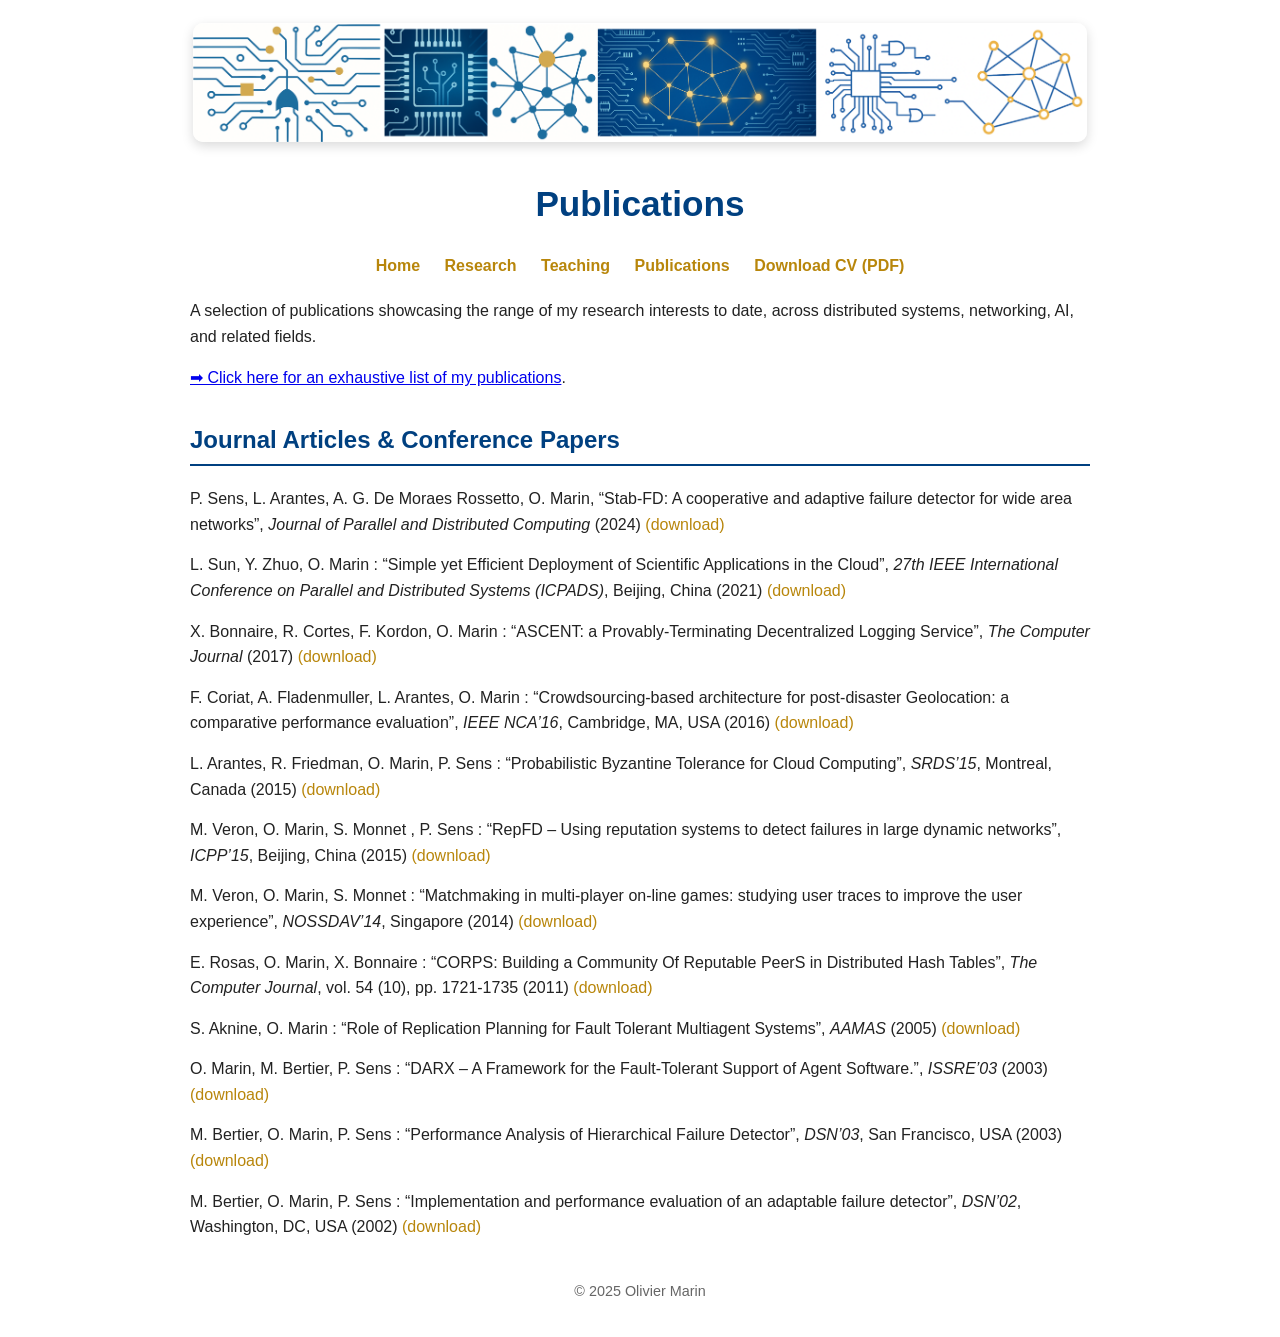
==== publications.html @ efd32a75 "Add files via upload" ====
<!DOCTYPE html>
<html lang="en">
<head>
  <meta charset="UTF-8">
  <title>Olivier Marin – Publications</title>
  <link rel="stylesheet" href="style.css">
</head>
<body>
  <!-- Banner -->
  <table class="banner">
    <tr>
      <td>
        <img src="Pix/banner.png" alt="Olivier Marin" class="banner-img">
      </td>
    </tr>
  </table>

  <header>
    <h1>Publications</h1>
  </header>

  <nav>
    <a href="index.html">Home</a>
    <a href="research.html">Research</a>
    <a href="teaching.html">Teaching</a>
    <a href="publications.html">Publications</a>
    <a href="resume.pdf">Download CV (PDF)</a>
  </nav>

  <main>

    <section>
      <p>
          A selection of publications showcasing the range of my research interests to date, across distributed systems, networking, AI, and related fields.
      </p>
      <p><a href="http://publicationslist.org/olivier.marin">➡ Click here for an exhaustive list of my publications</a>.</p>
    </section>

    <section>
      <h2>Journal Articles & Conference Papers</h2>
      <ul class="pub-list">
        <li>P. Sens, L. Arantes, A. G. De Moraes Rossetto, O. Marin, “Stab-FD: A cooperative and adaptive failure detector for wide area networks”, <em>Journal of Parallel and Distributed Computing</em> (2024) <a href="#">(download)</a></li>

        <li>L. Sun, Y. Zhuo, O. Marin : “Simple yet Efficient Deployment of Scientific Applications in the Cloud”, <em>27th IEEE International Conference on Parallel and Distributed Systems (ICPADS)</em>, Beijing, China (2021) <a href="#">(download)</a></li>

        <li>X. Bonnaire, R. Cortes, F. Kordon, O. Marin : “ASCENT: a Provably-Terminating Decentralized Logging Service”, <em>The Computer Journal</em> (2017) <a href="#">(download)</a></li>

        <li>F. Coriat, A. Fladenmuller, L. Arantes, O. Marin : “Crowdsourcing-based architecture for post-disaster Geolocation: a comparative performance evaluation”, <em>IEEE NCA’16</em>, Cambridge, MA, USA (2016) <a href="#">(download)</a></li>

        <li>L. Arantes, R. Friedman, O. Marin, P. Sens : “Probabilistic Byzantine Tolerance for Cloud Computing”, <em>SRDS’15</em>, Montreal, Canada (2015) <a href="#">(download)</a></li>

        <li>M. Veron, O. Marin, S. Monnet , P. Sens : “RepFD – Using reputation systems to detect failures in large dynamic networks”, <em>ICPP’15</em>, Beijing, China (2015) <a href="#">(download)</a></li>

        <li>M. Veron, O. Marin, S. Monnet : “Matchmaking in multi-player on-line games: studying user traces to improve the user experience”, <em>NOSSDAV’14</em>, Singapore (2014) <a href="#">(download)</a></li>

        <li>E. Rosas, O. Marin, X. Bonnaire : “CORPS: Building a Community Of Reputable PeerS in Distributed Hash Tables”, <em>The Computer Journal</em>, vol. 54 (10), pp. 1721-1735 (2011) <a href="#">(download)</a></li>

        <li>S. Aknine, O. Marin : “Role of Replication Planning for Fault Tolerant Multiagent Systems”, <em>AAMAS</em> (2005) <a href="#">(download)</a></li>

        <li>O. Marin, M. Bertier, P. Sens : “DARX – A Framework for the Fault-Tolerant Support of Agent Software.”, <em>ISSRE’03</em> (2003) <a href="#">(download)</a></li>

        <li>M. Bertier, O. Marin, P. Sens : “Performance Analysis of Hierarchical Failure Detector”, <em>DSN’03</em>, San Francisco, USA (2003) <a href="#">(download)</a></li>

        <li>M. Bertier, O. Marin, P. Sens : “Implementation and performance evaluation of an adaptable failure detector”, <em>DSN’02</em>, Washington, DC, USA (2002) <a href="#">(download)</a></li>
      </ul>
    </section>

  </main>

  <footer>
    <p>© 2025 Olivier Marin</p>
  </footer>
</body>
</html>
---- style.css ----
/* General layout */
body {
  font-family: "Helvetica Neue", Arial, sans-serif;
  background: #ffffff;
  color: #222;
  line-height: 1.6;
  max-width: 900px;
  margin: auto;
  padding: 20px;
}

/* Header */
header {
  text-align: center;
  margin-bottom: 20px;
}

header h1 {
  font-size: 2.2em;
  color: #004080; /* deep blue */
  margin-bottom: 0.2em;
}

header p {
  font-size: 1.1em;
  color: #444;
}

/* Navigation bar */
nav {
  text-align: center;
  margin: 20px 0;
}

nav a {
  margin: 0 10px;
  text-decoration: none;
  color: #b8860b; /* gold */
  font-weight: bold;
}

nav a:hover {
  text-decoration: underline;
}

/* Section titles */
h2 {
  color: #004080; /* blue */
  border-bottom: 2px solid #004080;
  padding-bottom: 5px;
  margin-top: 30px;
}

/* Subheadings */
h3 {
  color: #004080;
  margin-top: 15px;
}

/* Footer */
footer {
  text-align: center;
  font-size: 0.9em;
  margin-top: 40px;
  color: #666;
}

.pub-list {
  list-style-type: none;
  padding-left: 0;
}

.pub-list li {
  margin-bottom: 15px;
}

.pub-list a {
  color: #b8860b; /* gold */
  text-decoration: none;
}

.pub-list a:hover {
  text-decoration: underline;
}

/* Banner table */
.banner {
  width: 100%;
  text-align: center;
  margin-bottom: 20px;
  border: none;
}

.banner-img {
  max-width: 100%;
  height: auto;
  border-radius: 10px; /* soft corners */
  box-shadow: 0 4px 12px rgba(0,0,0,0.15);
}

/* Profile table */
.profile-table {
  width: 100%;
  margin: 20px auto;
  border: none;
}

.profile-pic {
  width: 30%;
  text-align: center;
  vertical-align: top;
}

.profile-pic img.portrait-img {
  max-width: 100%;
  height: auto;
  border-radius: 8px;
  box-shadow: 0 4px 10px rgba(0,0,0,0.15);
}

.profile-text {
  width: 70%;
  padding-left: 20px;
  vertical-align: top;
  font-size: 1.1em;
  color: #333;
}

.tagline {
  text-align: center;
  margin-top: 15px;
  font-weight: bold;
  color: #004080;
}
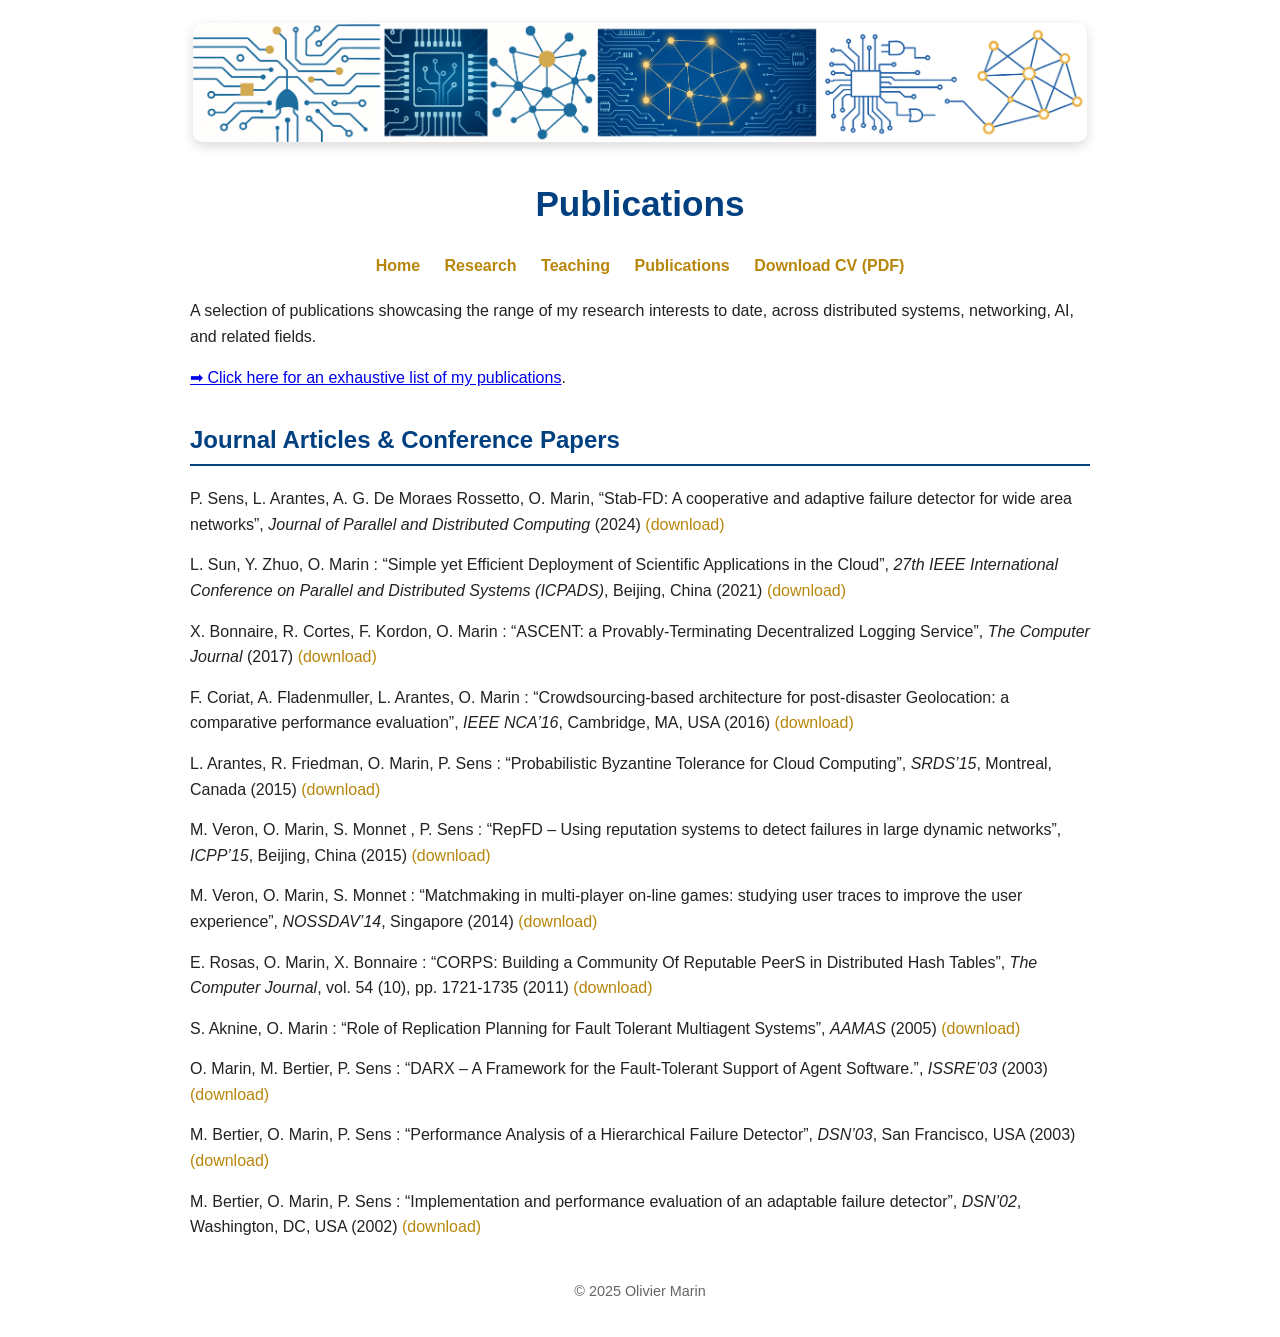
==== commit 51f881a0: "Update publications.html" ====
--- a/publications.html
+++ b/publications.html
@@ -36,34 +36,82 @@
       <p><a href="http://publicationslist.org/olivier.marin">➡ Click here for an exhaustive list of my publications</a>.</p>
     </section>
 
-    <section>
-      <h2>Journal Articles & Conference Papers</h2>
-      <ul class="pub-list">
-        <li>P. Sens, L. Arantes, A. G. De Moraes Rossetto, O. Marin, “Stab-FD: A cooperative and adaptive failure detector for wide area networks”, <em>Journal of Parallel and Distributed Computing</em> (2024) <a href="#">(download)</a></li>
+<section>
+  <h2>Journal Articles & Conference Papers</h2>
+  <ul class="pub-list">
+    <li>P. Sens, L. Arantes, A. G. De Moraes Rossetto, O. Marin, 
+      “Stab-FD: A cooperative and adaptive failure detector for wide area networks”, 
+      <em>Journal of Parallel and Distributed Computing</em> (2024) 
+      <a href="Papers/stab-FD-jpdc24.pdf">(download)</a>
+    </li>
 
-        <li>L. Sun, Y. Zhuo, O. Marin : “Simple yet Efficient Deployment of Scientific Applications in the Cloud”, <em>27th IEEE International Conference on Parallel and Distributed Systems (ICPADS)</em>, Beijing, China (2021) <a href="#">(download)</a></li>
+    <li>L. Sun, Y. Zhuo, O. Marin : 
+      “Simple yet Efficient Deployment of Scientific Applications in the Cloud”, 
+      <em>27th IEEE International Conference on Parallel and Distributed Systems (ICPADS)</em>, Beijing, China (2021) 
+      <a href="Papers/odessa-icpads21.pdf">(download)</a>
+    </li>
 
-        <li>X. Bonnaire, R. Cortes, F. Kordon, O. Marin : “ASCENT: a Provably-Terminating Decentralized Logging Service”, <em>The Computer Journal</em> (2017) <a href="#">(download)</a></li>
+    <li>X. Bonnaire, R. Cortes, F. Kordon, O. Marin : 
+      “ASCENT: a Provably-Terminating Decentralized Logging Service”, 
+      <em>The Computer Journal</em> (2017) 
+      <a href="Papers/cj-2017-ascent.pdf">(download)</a>
+    </li>
 
-        <li>F. Coriat, A. Fladenmuller, L. Arantes, O. Marin : “Crowdsourcing-based architecture for post-disaster Geolocation: a comparative performance evaluation”, <em>IEEE NCA’16</em>, Cambridge, MA, USA (2016) <a href="#">(download)</a></li>
+    <li>F. Coriat, A. Fladenmuller, L. Arantes, O. Marin : 
+      “Crowdsourcing-based architecture for post-disaster Geolocation: a comparative performance evaluation”, 
+      <em>IEEE NCA’16</em>, Cambridge, MA, USA (2016) 
+      <a href="Papers/nca-disaster-2016.pdf">(download)</a>
+    </li>
 
-        <li>L. Arantes, R. Friedman, O. Marin, P. Sens : “Probabilistic Byzantine Tolerance for Cloud Computing”, <em>SRDS’15</em>, Montreal, Canada (2015) <a href="#">(download)</a></li>
+    <li>L. Arantes, R. Friedman, O. Marin, P. Sens : 
+      “Probabilistic Byzantine Tolerance for Cloud Computing”, 
+      <em>SRDS’15</em>, Montreal, Canada (2015) 
+      <a href="Papers/srds2015.pdf">(download)</a>
+    </li>
 
-        <li>M. Veron, O. Marin, S. Monnet , P. Sens : “RepFD – Using reputation systems to detect failures in large dynamic networks”, <em>ICPP’15</em>, Beijing, China (2015) <a href="#">(download)</a></li>
+    <li>M. Veron, O. Marin, S. Monnet , P. Sens : 
+      “RepFD – Using reputation systems to detect failures in large dynamic networks”, 
+      <em>ICPP’15</em>, Beijing, China (2015) 
+      <a href="Papers/icpp15.pdf">(download)</a>
+    </li>
 
-        <li>M. Veron, O. Marin, S. Monnet : “Matchmaking in multi-player on-line games: studying user traces to improve the user experience”, <em>NOSSDAV’14</em>, Singapore (2014) <a href="#">(download)</a></li>
+    <li>M. Veron, O. Marin, S. Monnet : 
+      “Matchmaking in multi-player on-line games: studying user traces to improve the user experience”, 
+      <em>NOSSDAV’14</em>, Singapore (2014) 
+      <a href="Papers/nossdav2014.pdf">(download)</a>
+    </li>
 
-        <li>E. Rosas, O. Marin, X. Bonnaire : “CORPS: Building a Community Of Reputable PeerS in Distributed Hash Tables”, <em>The Computer Journal</em>, vol. 54 (10), pp. 1721-1735 (2011) <a href="#">(download)</a></li>
+    <li>E. Rosas, O. Marin, X. Bonnaire : 
+      “CORPS: Building a Community Of Reputable PeerS in Distributed Hash Tables”, 
+      <em>The Computer Journal</em>, vol. 54 (10), pp. 1721-1735 (2011) 
+      <a href="Papers/cj-2011-corps.pdf">(download)</a>
+    </li>
 
-        <li>S. Aknine, O. Marin : “Role of Replication Planning for Fault Tolerant Multiagent Systems”, <em>AAMAS</em> (2005) <a href="#">(download)</a></li>
+    <li>S. Aknine, O. Marin : 
+      “Role of Replication Planning for Fault Tolerant Multiagent Systems”, 
+      <em>AAMAS</em> (2005) 
+      <a href="Papers/aamas2005.pdf">(download)</a>
+    </li>
 
-        <li>O. Marin, M. Bertier, P. Sens : “DARX – A Framework for the Fault-Tolerant Support of Agent Software.”, <em>ISSRE’03</em> (2003) <a href="#">(download)</a></li>
+    <li>O. Marin, M. Bertier, P. Sens : 
+      “DARX – A Framework for the Fault-Tolerant Support of Agent Software.”, 
+      <em>ISSRE’03</em> (2003) 
+      <a href="Papers/issre2003.pdf">(download)</a>
+    </li>
 
-        <li>M. Bertier, O. Marin, P. Sens : “Performance Analysis of Hierarchical Failure Detector”, <em>DSN’03</em>, San Francisco, USA (2003) <a href="#">(download)</a></li>
+    <li>M. Bertier, O. Marin, P. Sens : 
+      “Performance Analysis of a Hierarchical Failure Detector”, 
+      <em>DSN’03</em>, San Francisco, USA (2003) 
+      <a href="Papers/dsn2003.pdf">(download)</a>
+    </li>
 
-        <li>M. Bertier, O. Marin, P. Sens : “Implementation and performance evaluation of an adaptable failure detector”, <em>DSN’02</em>, Washington, DC, USA (2002) <a href="#">(download)</a></li>
-      </ul>
-    </section>
+    <li>M. Bertier, O. Marin, P. Sens : 
+      “Implementation and performance evaluation of an adaptable failure detector”, 
+      <em>DSN’02</em>, Washington, DC, USA (2002) 
+      <a href="Papers/dsn2002.pdf">(download)</a>
+    </li>
+  </ul>
+</section>
 
   </main>
 
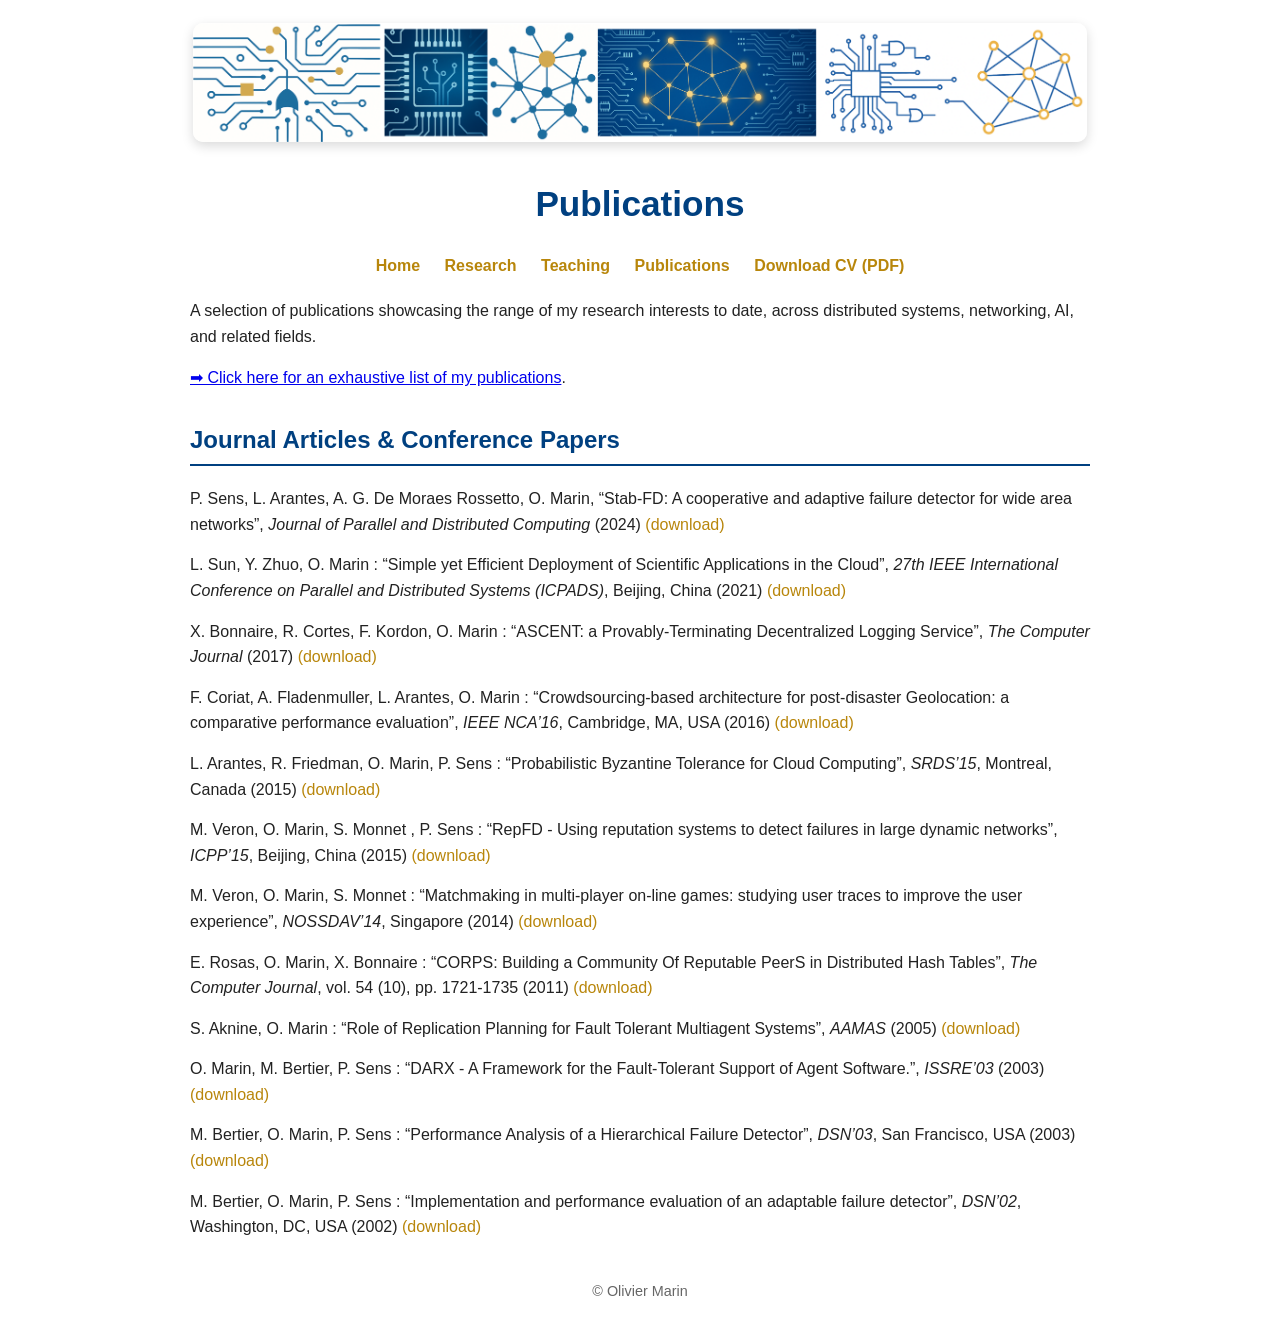
==== commit ef99471c: "Update: joined SUES" ====
--- a/publications.html
+++ b/publications.html
@@ -2,7 +2,7 @@
 <html lang="en">
 <head>
   <meta charset="UTF-8">
-  <title>Olivier Marin – Publications</title>
+  <title>Olivier Marin - Publications</title>
   <link rel="stylesheet" href="style.css">
 </head>
 <body>
@@ -24,7 +24,7 @@
     <a href="research.html">Research</a>
     <a href="teaching.html">Teaching</a>
     <a href="publications.html">Publications</a>
-    <a href="resume.pdf">Download CV (PDF)</a>
+    <a href="cv-olivier-marin.pdf">Download CV (PDF)</a>
   </nav>
 
   <main>
@@ -70,7 +70,7 @@
     </li>
 
     <li>M. Veron, O. Marin, S. Monnet , P. Sens : 
-      “RepFD – Using reputation systems to detect failures in large dynamic networks”, 
+      “RepFD - Using reputation systems to detect failures in large dynamic networks”, 
       <em>ICPP’15</em>, Beijing, China (2015) 
       <a href="Papers/icpp15.pdf">(download)</a>
     </li>
@@ -94,7 +94,7 @@
     </li>
 
     <li>O. Marin, M. Bertier, P. Sens : 
-      “DARX – A Framework for the Fault-Tolerant Support of Agent Software.”, 
+      “DARX - A Framework for the Fault-Tolerant Support of Agent Software.”, 
       <em>ISSRE’03</em> (2003) 
       <a href="Papers/issre2003.pdf">(download)</a>
     </li>
@@ -116,7 +116,7 @@
   </main>
 
   <footer>
-    <p>© 2025 Olivier Marin</p>
+    <p>© Olivier Marin</p>
   </footer>
 </body>
 </html>
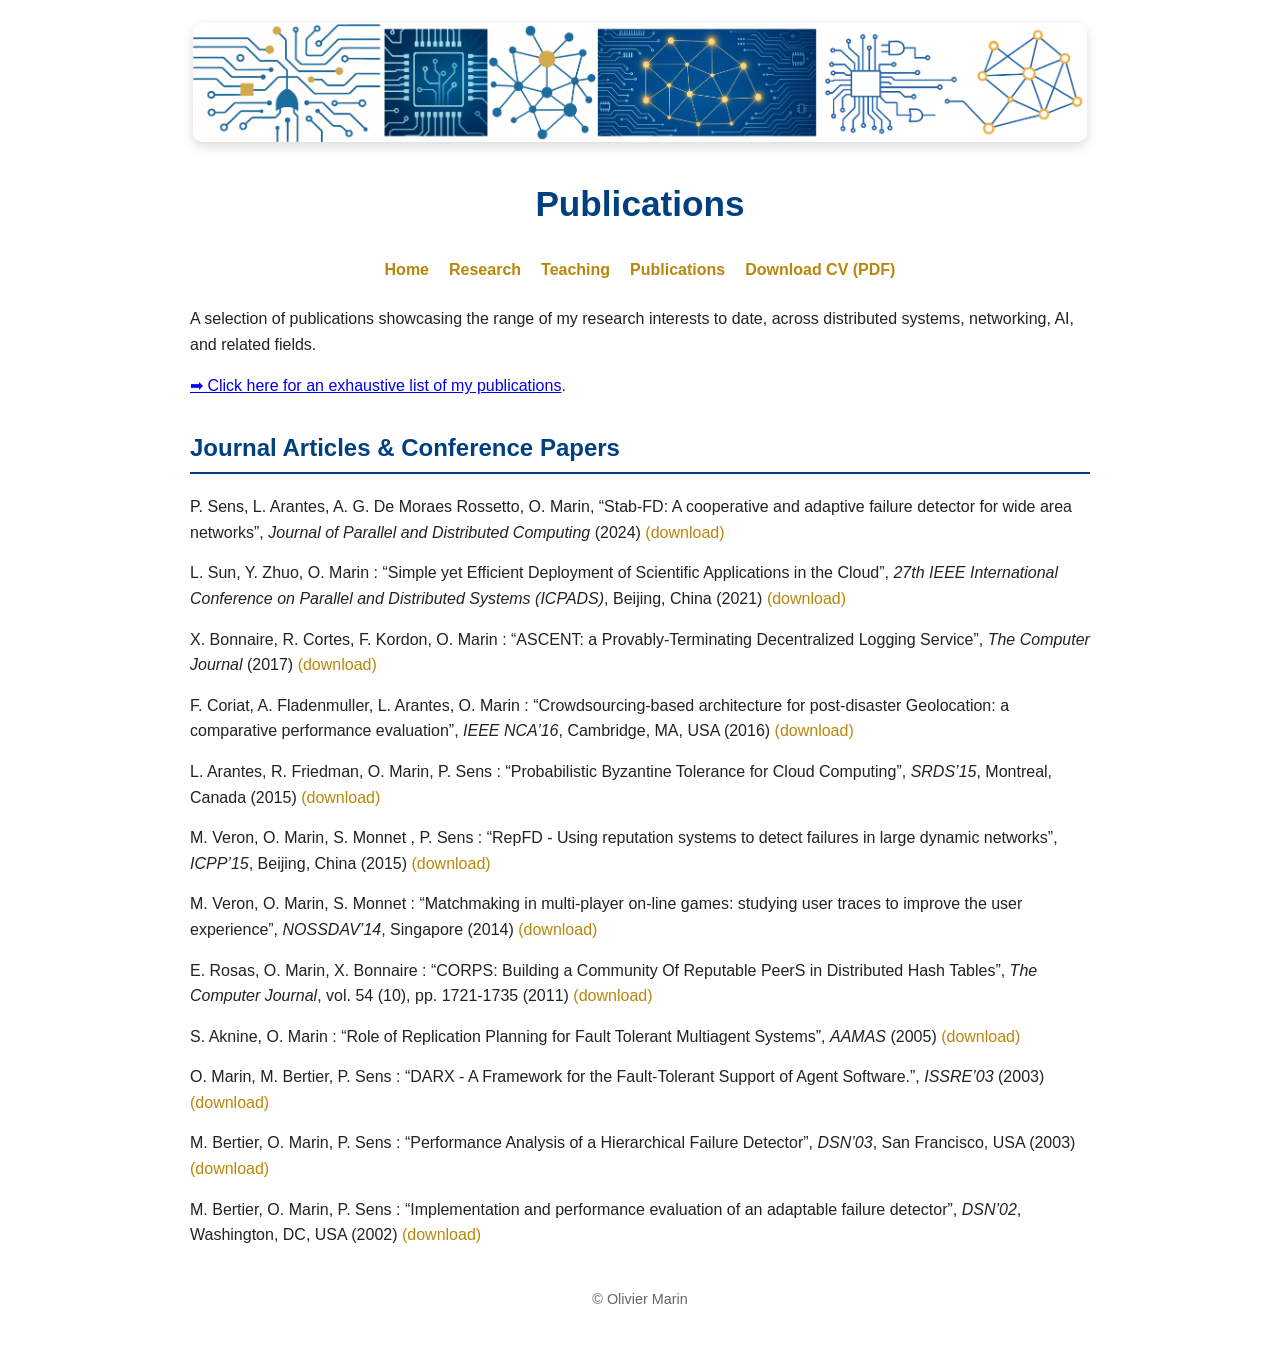
==== commit 7c9b5831: "Add viewport and social preview metadata; responsive layout; SUES contact" ====
--- a/publications.html
+++ b/publications.html
@@ -2,7 +2,18 @@
 <html lang="en">
 <head>
   <meta charset="UTF-8">
+  <meta name="viewport" content="width=device-width, initial-scale=1">
   <title>Olivier Marin - Publications</title>
+  <meta name="description" content="Selected publications across distributed systems, networking, fault tolerance, and multi-agent systems.">
+  <meta property="og:type" content="website">
+  <meta property="og:site_name" content="Olivier Marin">
+  <meta property="og:title" content="Publications - Olivier Marin">
+  <meta property="og:description" content="Selected publications across distributed systems, networking, fault tolerance, and multi-agent systems.">
+  <meta property="og:url" content="https://olivier-marin.github.io/publications.html">
+  <meta property="og:image" content="https://olivier-marin.github.io/Pix/og-image.png">
+  <meta property="og:image:width" content="1200">
+  <meta property="og:image:height" content="630">
+  <meta name="twitter:card" content="summary_large_image">
   <link rel="stylesheet" href="style.css">
 </head>
 <body>
--- a/style.css
+++ b/style.css
@@ -132,3 +132,58 @@
   font-weight: bold;
   color: #004080;
 }
+
+/* Images never overflow their container */
+img {
+  max-width: 100%;
+  height: auto;
+}
+
+/* Nav wraps instead of overflowing on narrow screens */
+nav {
+  display: flex;
+  flex-wrap: wrap;
+  justify-content: center;
+}
+
+nav a {
+  padding: 4px 0;
+}
+
+/* Small screens: the layout tables collapse to a single column */
+@media (max-width: 640px) {
+  body {
+    padding: 14px;
+  }
+
+  header h1 {
+    font-size: 1.7em;
+  }
+
+  .profile-table,
+  .profile-table tbody,
+  .profile-table tr,
+  .profile-table td {
+    display: block;
+    width: 100%;
+  }
+
+  .profile-pic {
+    width: 100%;
+    margin-bottom: 15px;
+  }
+
+  .profile-pic img.portrait-img {
+    max-width: 55%;
+  }
+
+  .profile-text {
+    width: 100%;
+    padding-left: 0;
+    text-align: center;
+  }
+
+  .banner-img {
+    border-radius: 6px;
+  }
+}
